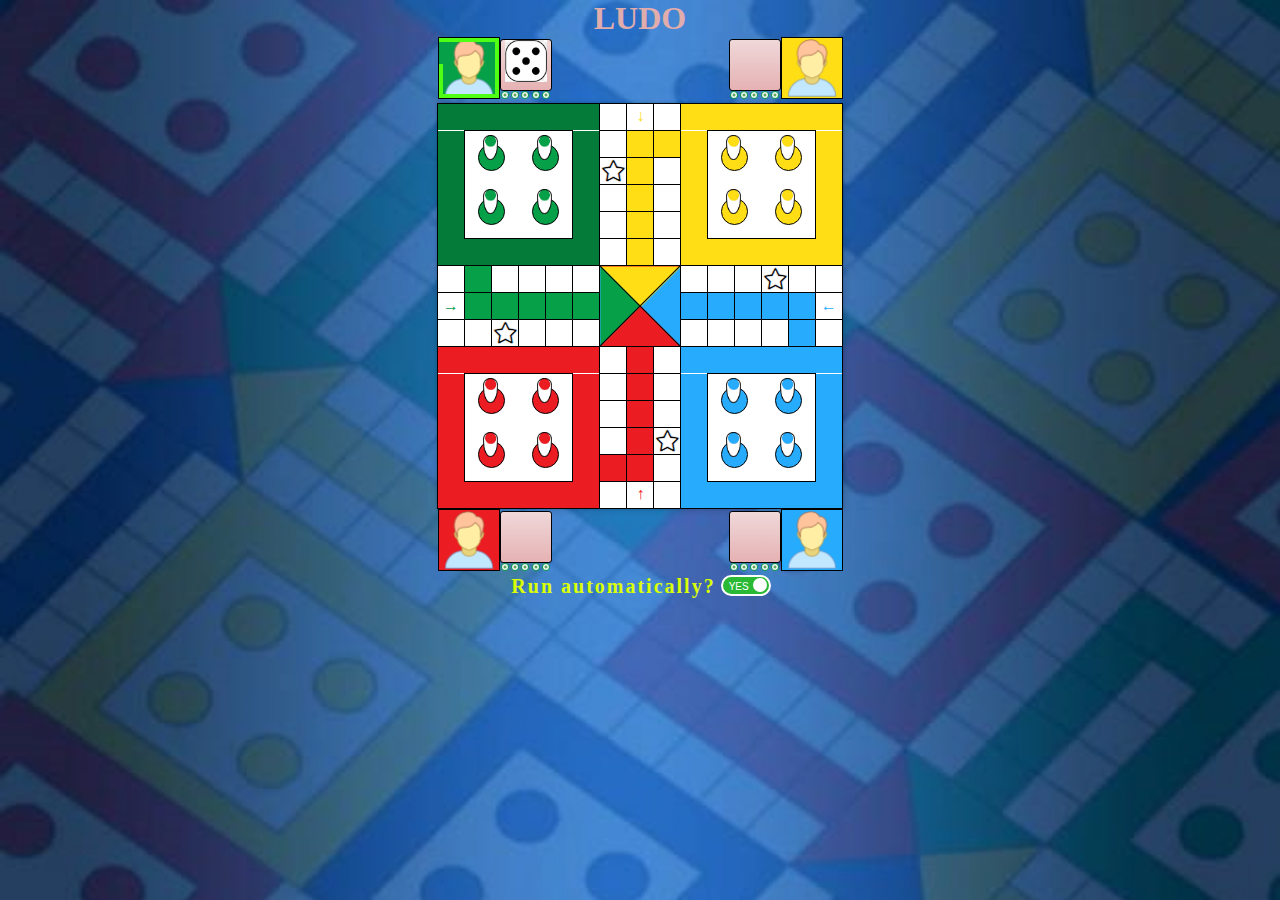
==== ludo.html @ 39645095 "Changed names from "(color)_dot" to "(color)_player_automatic_turns_used" in html and js." ====
﻿<!DOCTYPE html>
<html>

<head>
  <title>Ludo</title>
  <meta name="viewport" content="width=device-width, initial-scale=1.0">
  <link rel="icon" type="image/png" href="./images/favicon_icon.png" />
  <link rel="stylesheet" href="https://cdnjs.cloudflare.com/ajax/libs/font-awesome/5.13.1/css/all.min.css">
  <link rel="stylesheet" href="./css/ludo.css">
</head>

<body>
  <h1>LUDO</h1>

  <div class="users_panel">
    <span><span id="green_user" class="user"><img src="./images/user_icons/green.png" alt="" srcset="">
    </span><div style=" display: inline-block;">
        <div id="green_dice_container" class="dice_container"><img id="green_dice" class="dice" src="./images/dices/6.png" alt="" srcset="">
        </div>
        <div class="dots_container">
          <div id="dot_of_green_0" class="dot"></div>
          <div id="dot_of_green_1" class="dot"></div>
          <div id="dot_of_green_2" class="dot"></div>
          <div id="dot_of_green_3" class="dot"></div>
          <div id="dot_of_green_4" class="dot"></div>
        </div>
      </div>
    </span>
    <span>
      <div style=" display: inline-block;">
        <div id="yellow_dice_container" class="dice_container"><img id="yellow_dice" class="dice" src="" alt="" srcset=""></div>
        <div class="dots_container">
          <div id="dot_of_yellow_0" class="dot"></div>
          <div id="dot_of_yellow_1" class="dot"></div>
          <div id="dot_of_yellow_2" class="dot"></div>
          <div id="dot_of_yellow_3" class="dot"></div>
          <div id="dot_of_yellow_4" class="dot"></div>
        </div>
      </div><span id="yellow_user" class="user"><img src="./images/user_icons/yellow.png" alt="" srcset=""></span>
    </span>
  </div>
  <table>
    <tr>
      <td class="green highlight_0" colspan="6"></td>
      <td id="d_010"></td>
      <td class="aud" style="color:#ffde15;" id="d_011"><span class="top_and_botton_arrows">&#8595</span></td>
      <td id="d_012"></td>
      <td class="yellow highlight_1" colspan="6"></td>
    </tr>

    <tr>
      <td class="green border_bottom_hidden border_top_hidden highlight_0" rowspan="4"></td>
      <td colspan="4" rowspan="4">
        <span id="winner_0"></span>
        <div style="height: 50%;">
          <div class="circle green" id="t_00"><img class="single_token tokens_of_0" src="./images/tokens/green.png" alt="t_00"
              srcset=""></div><div class="circle green" id="t_01"><img class="single_token tokens_of_0" src="./images/tokens/green.png" alt="t_01"
              srcset=""></div>
        </div>
        <div style="height: 50%;">
          <div class="circle green" id="t_02"><img class="single_token tokens_of_0" src="./images/tokens/green.png" alt="t_02"
              srcset=""></div><div class="circle green" id="t_03"><img class="single_token tokens_of_0" src="./images/tokens/green.png" alt="t_03"
              srcset=""></div>
        </div>
      </td>
      <td class="green border_bottom_hidden border_top_hidden highlight_0" rowspan="4"></td>
      <td id="d_09"></td>
      <td class="yellow safe" id="d_113"></td>
      <td class="yellow safe" id="d_10"></td>
      <td class="yellow border_bottom_hidden border_top_hidden highlight_1" rowspan="4"></td>
      <td colspan="4" rowspan="4">
        <span id="winner_1"></span>
        <div style="height: 50%;">
          <div class="circle yellow" id="t_10"><img class="single_token tokens_of_1" src="./images/tokens/yellow.png"
              alt="t_10" srcset=""></div><div class="circle yellow" id="t_11"><img class="single_token tokens_of_1" src="./images/tokens/yellow.png"
              alt="t_11" srcset=""></div>
        </div>
        <div style="height: 50%;">
          <div class="circle yellow" id="t_12"><img class="single_token tokens_of_1" src="./images/tokens/yellow.png"
              alt="t_12" srcset=""></div><div class="circle yellow" id="t_13"><img class="single_token tokens_of_1" src="./images/tokens/yellow.png"
              alt="t_13" srcset=""></div>
        </div>
      </td>
      <td class="yellow border_bottom_hidden border_top_hidden highlight_1" rowspan="4"></td>
    </tr>

    <tr>
      <td id="d_08" class=" safe">
        <i class="far fa-star fa-align-center"></i></td>

      <td class="yellow safe" id="d_114"></td>
      <td id="d_11"></td>
    </tr>
    <tr>
      <td id="d_07"></td>
      <td class="yellow safe" id="d_115"></td>
      <td id="d_12"></td>
    </tr>
    <tr>
      <td id="d_06"></td>
      <td class="yellow safe" id="d_116"></td>
      <td id="d_13"></td>
    </tr>
    <tr>
      <td class="green highlight_0" style="position: initial;" colspan="6"></td>
      <td id="d_05"></td>
      <td class="yellow safe" id="d_117"></td>
      <td id="d_14"></td>
      <td class="yellow highlight_1" style="position: initial;" colspan="6"></td>
    </tr>
    <tr>
      <td id="d_312"></td>
      <td class="green safe" id="d_00"></td>
      <td id="d_01"></td>
      <td id="d_02"></td>
      <td id="d_03"></td>
      <td id="d_04"></td>
      <td rowspan=3 colspan="3" class="destination safe"><svg class="destination_line_container">
          <line x1="0%" y1="0%" x2="100%" y2="100%" style=" stroke:black; stroke-width:1.1px" />
          <line x1="100%" y1="0%" x2="0%" y2="100%" style=" stroke:black; stroke-width:1.1px" />
        </svg>
        <span id="destination_for_green_tokens" style="position: absolute;">
        </span>
        <span id="destination_for_yellow_tokens" style="position: absolute;">
        </span>
        <span id="destination_for_blue_tokens" style="position: absolute;">
        </span>
        <span id="destination_for_red_tokens" style="position: absolute;">
        </span>
      </td>
      <td id="d_15"></td>
      <td id="d_16"></td>
      <td id="d_17"></td>
      <td id="d_18" class="safe"><i class="far fa-star"></i></td>
      <td id="d_19"></td>
      <td id="d_110"></td>
    </tr>
    <tr>
      <td style="color:#06a049;" class="alr" id="d_311"><span class="left_and_right_arrow">&#8594</span></td>
      <td class="green safe" id="d_013"></td>
      <td class="green safe" id="d_014"></td>
      <td class="green safe" id="d_015"></td>
      <td class="green safe" id="d_016"></td>
      <td class="green safe" id="d_017"></td>
      <td class="blue safe" id="d_217"></td>
      <td class="blue safe" id="d_216"></td>
      <td class="blue safe" id="d_215"></td>
      <td class="blue safe" id="d_214"></td>
      <td class="blue safe" id="d_213"></td>
      <td style="color:  #27abfd;" class="alr" id="d_111"><span class="left_and_right_arrow">&#8592</span></td>
    </tr>
    <tr>
      <td id="d_310"></td>
      <td id="d_39"></td>
      <td id="d_38" class=" safe"><i class="far fa-star"></i></td>
      <td id="d_37"></td>
      <td id="d_36"></td>
      <td id="d_35"></td>
      <td id="d_24"></td>
      <td id="d_23"></td>
      <td id="d_22"></td>
      <td id="d_21"></td>
      <td class="blue safe" id="d_20"></td>
      <td id="d_112"></td>
    </tr>
    <tr>
      <td class="red highlight_3" colspan="6"></td>
      <td id="d_34"></td>
      <td class="red safe" id="d_317"></td>
      <td id="d_25"></td>
      <td class="blue highlight_2" colspan="6"></td>
    </tr>
    <tr>
      <td class="red border_bottom_hidden border_top_hidden highlight_3" rowspan="4"></td>
      <td colspan="4" rowspan="4">
        <span id="winner_3"></span>
        <div style="height: 50%; ">
          <div class="circle red" id="t_30"><img class="single_token tokens_of_3" src="./images/tokens/red.png" alt="t_30"
              srcset=""></div><div class="circle red" id="t_31"><img class="single_token tokens_of_3" src="./images/tokens/red.png" alt="t_31"
              srcset=""></div>
        </div>
        <div style="height: 50%;">
          <div class="circle red" id="t_32"><img class="single_token tokens_of_3" src="./images/tokens/red.png" alt="t_32"
              srcset=""></div><div class="circle red" id="t_33"><img class="single_token tokens_of_3" src="./images/tokens/red.png" alt="t_33"
              srcset=""></div>
        </div>
      </td>
      <td class="red border_bottom_hidden border_top_hidden highlight_3" rowspan="4"></td>
      <td id="d_33"></td>
      <td class="red safe" id="d_316"></td>
      <td id="d_26"></td>
      <td class="blue border_bottom_hidden border_top_hidden highlight_2" rowspan="4"></td>
      <td colspan="4" rowspan="4">
        <span id="winner_2"></span>
        <div style="height: 50%; ">
          <div class="circle blue" id="t_20"><img class="single_token tokens_of_2" src="./images/tokens/blue.png" alt="t_20"
              srcset=""></div><div class="circle blue" id="t_21"><img class="single_token tokens_of_2" src="./images/tokens/blue.png" alt="t_21"
              srcset=""></div>
        </div>
        <div style="height: 50%;">
          <div class="circle blue" id="t_22"><img class="single_token tokens_of_2" src="./images/tokens/blue.png" alt="t_22"
              srcset=""></div><div class="circle blue" id="t_23"><img class="single_token tokens_of_2" src="./images/tokens/blue.png" alt="t_23"
              srcset=""></div>
        </div>
      </td>
      <td class="blue border_bottom_hidden border_top_hidden highlight_2" rowspan="4"></td>
    </tr>
    <tr>
      <td id="d_32"></td>
      <td class="red safe" id="d_315"></td>
      <td id="d_27"></td>
    </tr>
    <tr>
      <td id="d_31"></td>
      <td class="red safe" id="d_314"></td>
      <td id="d_28" class="safe"><i class="far fa-star fa-fw"></i></td>
    </tr>
    <tr>
      <td class="red safe" id="d_30"></td>
      <td class="red safe" id="d_313"></td>
      <td id="d_29"></td>
    </tr>
    <tr>
      <td class="red highlight_3" style="position: initial;" colspan="6"></td>
      <td id="d_212"></td>
      <td style="color: #eb1c22;" class="aud" id="d_211"><span class="top_and_botton_arrows">&#8593</span></td>
      <td id="d_210"></td>
      <td class="blue highlight_2" style="position: initial;" colspan="6"></td>
    </tr>
  </table>
  <div class="users_panel">
    <span><span id="red_user" class="user"><img src="./images/user_icons/red.png" alt="" srcset="">
    </span><div style=" display: inline-block;">
        <div id="red_dice_container" class="dice_container"><img id="red_dice" class="dice" src="" alt="" srcset=""></div>
        <div class="dots_container">
          <div id="dot_of_red_0" class="dot"></div>
          <div id="dot_of_red_1" class="dot"></div>
          <div id="dot_of_red_2" class="dot"></div>
          <div id="dot_of_red_3" class="dot"></div>
          <div id="dot_of_red_4" class="dot"></div>
        </div>
      </div>
    </span>
    <span>
      <div style=" display: inline-block;">
        <div id="blue_dice_container" class="dice_container"><img id="blue_dice" class="dice" src="" alt="" srcset=""></div>
        <div class="dots_container">
          <div id="dot_of_blue_0" class="dot"></div>
          <div id="dot_of_blue_1" class="dot"></div>
          <div id="dot_of_blue_2" class="dot"></div>
          <div id="dot_of_blue_3" class="dot"></div>
          <div id="dot_of_blue_4" class="dot"></div>
        </div>
      </div><span id="blue_user" class="user"><img src="./images/user_icons/blue.png" alt="" srcset=""></span>
    </span>
  </div>
  <p class="run_automatically_container">
    <b style="color: rgb(218, 255, 7); letter-spacing: 0.1em;">Run automatically?</b>
    <label class="run_automatically_switch">
      <input id="run_automatically_switch_input" type="checkbox" checked>
      <span class="slider round"></span>
    </label>
  </p>
  <script src="./js/ludo.js"></script>
</body>

</html>
---- css/ludo.css ----
* {
  box-sizing: border-box;
}

body {
  overflow: auto;
  height: 100vh;
  min-width: 260px;
  margin: 0;
  background-image: url("../images/background_image.png");
  background-repeat: no-repeat;
  background-size: cover;
}

h1 {
  font-size: 32px;
  margin-top: 0;
  margin-bottom: 0px;
  text-align: center;
  color: #e1acac;
  position: sticky;
  top: 0;
}

table,
td {
  border: 0.1vh solid black;
  padding: 0%;
}
table {
  box-shadow: 2px 2px 7px rgba(0, 0, 0, 0.1), 0px 0px 2px rgba(0, 0, 0, 0.1),
    0px 0px 3px rgba(0, 0, 0, 0.1);
  margin-bottom: 1rem;
  background-color: white;
  margin: auto;
  border-collapse: collapse;
}
td {
  width: 27px;
  height: 27px;
  position: relative;
}

.single_token {
  width: 15px;
  height: 25px;
  margin-left: 4px;
  margin-top: -10px;
  position: relative;
  z-index: 1;
}
.cell_containing_2_tokens {
  padding-left: 10.5px;
}
.cell_containing_3_tokens {
  padding-left: 7px;
}
.cell_containing_4_tokens {
  padding-left: 5px;
}
.multiple_tokens {
  height: 20px;
  width: 9px;
  float: left;
  margin-left: -4px;
  margin-top: auto;
  position: relative;
}
.running_token {
  width: 15px;
  height: 25px;
  top: -5px;
  left: 4px;
  z-index: 2;
  position: absolute;
}

.circle {
  height: 50%;
  width: 25%;
  margin: 12.5%;
  border: 1px solid black;
  border-radius: 50%;
  display: inline-block;
}

.fa-star {
  -webkit-text-stroke: 0.5px white;
  font-size: 22px;
  width: 100%;
  text-align: center;
  position: absolute;
  left: 0px;
  top: 2px;
}

.run_automatically_container {
  color: #e1acac;
  font-size: 20px;
  text-align: center;
  margin-top: 0;
  margin-bottom: 0;
}

/* I have copy-pasted this code
for the on/off button from somewhere
else.
Code starting from here: */
.run_automatically_switch {
  position: relative;
  display: inline-block;
  width: 48px;
  height: 21px;
}
.run_automatically_switch input {
  opacity: 0;
  width: 0;
  height: 0;
}
.slider {
  position: absolute;
  cursor: pointer;
  top: 0;
  left: 0;
  right: -2px;
  bottom: 0;
  border: 2px solid white;
  background-color: #ca2222;
}
.slider:before {
  position: absolute;
  content: "";
  height: 14px;
  width: 14px;
  left: 4px;
  bottom: 2px;
  background-color: white;
  -webkit-transition: 0.4s;
  transition: 0.4s;
}
input:checked + .slider {
  background-color: #2ab934;
}
input:checked + .slider:before {
  -webkit-transform: translateX(26px);
  -ms-transform: translateX(26px);
  transform: translateX(26px);
}
.slider.round {
  border-radius: 34px;
}
.slider.round:before {
  border-radius: 50%;
}
.slider:after {
  content: "NO";
  color: white;
  display: block;
  position: absolute;
  transform: translate(-50%, -50%);
  top: 50%;
  left: 70%;
  font-size: 10px;
  font-family: Verdana, sans-serif;
}
input:checked + .slider:after {
  content: "YES";
  left: 16px;
}
/* Until code ending here. */

.destination {
  background: conic-gradient(
    #ffde15 0% 12.5%,
    #27abfd 12.5% 37.5%,
    #eb1c22 37.5% 62.5%,
    #06a049 62.5% 87.6%,
    #ffde15 87.6% 100%
  );
}

.border_bottom_hidden {
  border-bottom: hidden;
}
.border_top_hidden {
  border-top: hidden;
}

.red {
  background-color: #eb1c22;
}
.green {
  background-color: #06a049;
}
.yellow {
  background-color: #ffde15;
}
.blue {
  background-color: #27abfd;
}

.light_green {
  background-color: #047b38;
}
.light_yellow {
  background-color: #e6c700;
}
.light_blue {
  background-color: #039dfc;
}
.light_red {
  background-color: #d31219;
}

.timer_border_right {
  border-right: 4px solid #4fff14;
  position: absolute;
  top: 0;
  right: 0;
  height: 100%;
}
.timer_border_left {
  border-left: 4px solid #4fff14;
  position: absolute;
  bottom: 0;
  left: 0;
  height: 100%;
}
.timer_border_bottom {
  border-bottom: 4px solid #4fff14;
  position: absolute;
  bottom: 0;
  right: 0;
  width: 100%;
}
.timer_border_top {
  border-top: 4px solid #4fff14;
  position: absolute;
  top: 0;
  left: 0;
  width: 100%;
}

.users_panel {
  position: relative;
  width: 405px;
  margin: auto;
  display: flex;
  justify-content: space-between;
}

.dot {
  width: 8px;
  height: 8px;
  border: 1px solid #06a049;
  background: radial-gradient(circle, #0f7a0d, white, white);
  border-radius: 50%;
}
.dots_container {
  line-height: 0;
  display: flex;
  justify-content: space-around;
}

.dice {
  width: 42px;
  height: 42px;
  margin: 4px auto;
}
.dice_margin {
  margin: auto;
}
.dice_container {
  background-image: linear-gradient(#efd8d9, #e6b2b3);
  width: 52px;
  height: 52px;
  border: 1px solid black;
  border-radius: 6%;
}

.disable_pointer_event {
  pointer-events: none;
}

img {
  display: block;
}

.running_green_token_animation {
  width: 27px;
  height: 27px;
  position: absolute;
  z-index: 1;
  top: 6px;
  left: -2px;
  animation: running_green_token_animation_percentage_wise 600ms;
}
.running_yellow_token_animation {
  width: 27px;
  height: 27px;
  position: absolute;
  z-index: 1;
  top: 6px;
  left: -2px;
  animation: running_yellow_token_animation_percentage_wise 600ms;
}
.running_blue_token_animation {
  width: 27px;
  height: 27px;
  position: absolute;
  z-index: 1;
  top: 6px;
  left: -2px;
  animation: running_blue_token_animation_percentage_wise 600ms;
}
.running_red_token_animation {
  width: 27px;
  height: 27px;
  position: absolute;
  z-index: 1;
  top: 6px;
  left: -2px;
  animation: running_red_token_animation_percentage_wise 600ms;
}

@keyframes running_green_token_animation_percentage_wise {
  0% {
    clip-path: circle(25%);
    background: #06a049;
  }
  50% {
    clip-path: circle(15%);
    background: #06a049;
  }
  75% {
    clip-path: circle(15%);
    background: #06a049;
  }
  100% {
    clip-path: circle(5%);
    background: #06a049;
  }
}

@keyframes running_yellow_token_animation_percentage_wise {
  0% {
    clip-path: circle(25%);
    background: #ffde15;
  }
  50% {
    clip-path: circle(15%);
    background: #ffde15;
  }
  75% {
    clip-path: circle(15%);
    background: #ffde15;
  }
  100% {
    clip-path: circle(5%);
    background: #ffde15;
  }
}
@keyframes running_blue_token_animation_percentage_wise {
  0% {
    clip-path: circle(25%);
    background: #27abfd;
  }
  50% {
    clip-path: circle(15%);
    background: #27abfd;
  }
  75% {
    clip-path: circle(15%);
    background: #27abfd;
  }
  100% {
    clip-path: circle(5%);
    background: #27abfd;
  }
}
@keyframes running_red_token_animation_percentage_wise {
  0% {
    clip-path: circle(25%);
    background: #eb1c22;
  }
  50% {
    clip-path: circle(15%);
    background: #eb1c22;
  }
  75% {
    clip-path: circle(15%);
    background: #eb1c22;
  }
  100% {
    clip-path: circle(5%);
    background: #eb1c22;
  }
}

.home_token_animation {
  animation: home_token_animation_percentage_wise 1000ms infinite;
}
@keyframes home_token_animation_percentage_wise {
  0% {
    border: 2px solid rgb(236, 32, 32);
  }
  10% {
    border: 2px solid rgb(118, 64, 206);
  }
  20% {
    border: 2px solid rgb(39, 158, 255);
  }
  30% {
    border: 2px solid rgb(250, 35, 124);
  }
  40% {
    border: 2px solid rgb(98, 196, 163);
  }
  50% {
    border: 2px solid rgb(68, 250, 78);
  }
  60% {
    border: 2px solid rgb(68, 37, 243);
  }
  70% {
    border: 2px solid rgb(85, 0, 134);
  }
  80% {
    border: 2px solid rgb(125, 255, 18);
  }
  90% {
    border: 2px solid rgb(0, 255, 157);
  }
  100% {
    border: 2px solid rgb(255, 146, 74);
  }
}
.outside_token_animation {
  animation: outside_token_animation_percentage_wise 1000ms infinite;
}
@keyframes outside_token_animation_percentage_wise {
  0% {
    outline-offset: -2px;
    outline: 2px solid rgb(236, 32, 32);
  }
  10% {
    outline-offset: -2px;
    outline: 2px solid rgb(118, 64, 206);
  }
  20% {
    outline-offset: -2px;
    outline: 2px solid rgb(39, 158, 255);
  }
  30% {
    outline-offset: -2px;
    outline: 2px solid rgb(250, 35, 124);
  }
  40% {
    outline-offset: -2px;
    outline: 2px solid rgb(98, 196, 163);
  }
  50% {
    outline-offset: -2px;
    outline: 2px solid rgb(68, 250, 78);
  }
  60% {
    outline-offset: -2px;
    outline: 2px solid rgb(68, 37, 243);
  }
  70% {
    outline-offset: -2px;
    outline: 2px solid rgb(85, 0, 134);
  }
  80% {
    outline-offset: -2px;
    outline: 2px solid rgb(125, 255, 18);
  }
  90% {
    outline-offset: -2px;
    outline: 2px solid rgb(0, 255, 157);
  }
  100% {
    outline-offset: -2px;
    outline: 2px solid rgb(255, 146, 74);
  }
}
.dice_border_animation {
  animation: dice_border_animation_percentage_wise 1000ms infinite;
}
@keyframes dice_border_animation_percentage_wise {
  0% {
    border: 5px solid rgb(236, 32, 32);
  }
  10% {
    border: 5px solid rgb(118, 64, 206);
  }
  20% {
    border: 5px solid rgb(39, 158, 255);
  }
  30% {
    border: 5px solid rgb(250, 35, 124);
  }
  40% {
    border: 5px solid rgb(98, 196, 163);
  }
  50% {
    border: 5px solid rgb(68, 250, 78);
  }
  60% {
    border: 5px solid rgb(68, 37, 243);
  }
  70% {
    border: 5px solid rgb(85, 0, 134);
  }
  80% {
    border: 5px solid rgb(125, 255, 18);
  }
  90% {
    border: 5px solid rgb(0, 255, 157);
  }
  100% {
    border: 5px solid rgb(255, 146, 74);
  }
}

.destination_line_container {
  display: block;
  margin: 0;
  padding: 0;
  position: absolute;
  left: 0%;
  top: 0%;
  height: 100%;
  width: 100%;
}

#destination_for_green_tokens {
  left: 6px;
  top: 30px;
}
#destination_for_yellow_tokens {
  left: 31px;
  top: 3px;
}
#destination_for_blue_tokens {
  left: 54px;
  top: 30px;
}
#destination_for_red_tokens {
  left: 31px;
  top: 54px;
}

.single_green_token_inside_destination {
  left: -2px;
  top: -8px;
  width: 15px;
  height: 25px;
  position: relative;
}
.single_yellow_token_inside_destination {
  left: 0px;
  top: 1px;
  width: 15px;
  height: 25px;
  position: relative;
}
.single_blue_token_inside_destination {
  left: 3px;
  top: -8px;
  width: 15px;
  height: 25px;
  position: relative;
}
.single_red_token_inside_destination {
  left: 0px;
  top: -6px;
  width: 15px;
  height: 25px;
  position: relative;
}

.destination_containing_2_tokens {
  height: 23px;
  width: 14px;
  float: left;
  margin-left: -4px;
  margin-top: auto;
  position: relative;
}
.destination_containing_3_tokens {
  height: 20px;
  width: 11px;
  float: left;
  margin-left: -4px;
  margin-top: auto;
  position: relative;
}
.destination_containing_4_tokens {
  height: 20px;
  width: 10px;
  float: left;
  margin-left: -4px;
  margin-top: auto;
  position: relative;
}

.user {
  position: relative;
  height: 62px;
  width: 62px;
  border: 1px solid black;
  display: inline-block;
}
.user img {
  height: 60px;
  width: 60px;
}

.top_and_botton_arrows {
  position: absolute;
  left: 37%;
  top: 13%;
}
.left_and_right_arrow {
  position: absolute;
  top: 16%;
  left: 18%;
}

.winner {
  width: 107px;
  height: 107px;
  position: absolute;
}

@media (max-width: 496px) {
  h1 {
    margin-bottom: 0px;
  }

  td {
    width: 25px;
    height: 25px;
  }
  .cell_containing_4_tokens {
    padding-left: 7px;
  }
  .multiple_tokens {
    margin-left: -5px;
  }

  .running_green_token_animation,
  .running_yellow_token_animation,
  .running_blue_token_animation,
  .running_red_token_animation {
    width: 25px;
    height: 25px;
    top: 3px;
  }

  #destination_for_red_tokens {
    top: 50px;
  }

  .single_green_token_inside_destination,
  .single_blue_token_inside_destination {
    left: -3px;
    top: -11px;
  }
  .single_yellow_token_inside_destination,
  .single_red_token_inside_destination {
    left: -2px;
  }

  .destination_containing_3_tokens {
    width: 10px;
  }
  .destination_containing_4_tokens {
    width: 8.5px;
  }

  .fa-star {
    font-size: 19px;
    -webkit-text-stroke: 0.2px white;
  }

  .left_and_right_arrow {
    top: 12%;
  }

  .users_panel {
    width: 375px;
  }

  .dice {
    width: 51px;
    height: 51px;
  }
  .dice_container {
    width: 61px;
    height: 61px;
  }

  .user {
    height: 73px;
    width: 73px;
  }
  .user img {
    height: 71px;
    width: 71px;
  }

  .winner {
    width: 99px;
    height: 99px;
  }
}
@media (max-width: 405px) {
  body {
    height: 94vh;
  }

  h1 {
    margin-bottom: 0px;
    margin-top: 37px;
  }

  td {
    width: 22px;
    height: 22px;
  }

  .single_token {
    width: 12px;
    height: 21px;
    margin-left: 4px;
    margin-top: -8px;
  }
  .cell_containing_2_tokens {
    padding-left: 8.5px;
  }
  .cell_containing_3_tokens {
    padding-left: 6px;
  }
  .cell_containing_4_tokens {
    padding-left: 5px;
  }
  .multiple_tokens {
    height: 18px;
    width: 9px;
  }
  .running_token {
    width: 12px;
    height: 21px;
  }

  #destination_for_green_tokens {
    top: 24px;
  }
  #destination_for_yellow_tokens {
    left: 27px;
  }
  #destination_for_blue_tokens {
    left: 47px;
    top: 24px;
  }
  #destination_for_red_tokens {
    left: 27px;
    top: 44px;
  }

  .single_green_token_inside_destination,
  .single_blue_token_inside_destination {
    height: 21px;
    width: 12px;
    top: -2px;
    left: -2px;
  }
  .single_yellow_token_inside_destination,
  .single_red_token_inside_destination {
    height: 19px;
    width: 11px;
    top: 1px;
  }

  .destination_containing_2_tokens {
    width: 11px;
    height: 20px;
  }
  .destination_containing_3_tokens {
    width: 9.5px;
  }
  .destination_containing_4_tokens {
    width: 8px;
  }

  .fa-star {
    font-size: 17px;
  }

  .top_and_botton_arrows,
  .left_and_right_arrow {
    font-size: 10px;
  }
  .left_and_right_arrow {
    top: 23.5%;
  }

  .users_panel {
    width: 330px;
  }

  .dice {
    width: 44px;
    height: 44px;
  }
  .dice_container {
    width: 54px;
    height: 54px;
  }

  .user {
    height: 65px;
    width: 65px;
  }
  .user img {
    height: 63px;
    width: 63px;
  }

  .winner {
    width: 86px;
    height: 86px;
  }
}

@media (max-width: 344px) {
  body {
    height: 91vh;
  }

  h1 {
    margin-top: 55px;
  }

  td {
    width: 19px;
    height: 19px;
    line-height: 0px;
  }

  .single_token {
    width: 10px;
    height: 19px;
    margin-left: 3px;
    margin-top: -8px;
  }
  .multiple_tokens {
    height: 16px;
    width: 8px;
  }
  .running_token {
    width: 10px;
    height: 19px;
  }

  .running_green_token_animation,
  .running_yellow_token_animation,
  .running_blue_token_animation,
  .running_red_token_animation {
    width: 19px;
    height: 19px;
    left: -1px;
  }

  #destination_for_green_tokens {
    top: 20px;
  }
  #destination_for_yellow_tokens {
    left: 25px;
    top: 2px;
  }
  #destination_for_blue_tokens {
    left: 40px;
    top: 20px;
  }
  #destination_for_red_tokens {
    left: 25px;
    top: 38px;
  }

  .single_yellow_token_inside_destination {
    height: 19px;
    width: 10px;
    top: 0px;
  }
  .single_green_token_inside_destination,
  .single_blue_token_inside_destination {
    height: 19px;
    width: 10px;
    top: -6px;
  }
  .single_red_token_inside_destination {
    height: 19px;
    width: 10px;
    top: -4px;
  }

  .destination_containing_2_tokens {
    width: 8px;
    height: 17px;
  }
  .destination_containing_3_tokens {
    width: 8px;
    height: 17px;
  }
  .destination_containing_4_tokens {
    width: 7px;
    height: 17px;
  }

  .fa-star {
    font-size: 14px;
    -webkit-text-stroke: 0.1px white;
  }

  .users_panel {
    width: 285px;
  }

  .left_and_right_arrow {
    top: 53.5%;
  }
  .top_and_botton_arrows {
    top: 47%;
  }

  .winner {
    width: 66px;
    height: 66px;
  }
}

@media (max-width: 300px) {
  h1 {
    font-size: 30px;
  }

  td {
    width: 17px;
    height: 17px;
    line-height: 0px;
  }

  .single_token {
    height: 17px;
    margin-left: 2px;
    margin-top: -6px;
  }
  .multiple_tokens {
    height: 14px;
    width: 7.5px;
  }
  .running_token {
    height: 17px;
  }

  #destination_for_green_tokens {
    top: 17px;
  }
  #destination_for_yellow_tokens {
    left: 23px;
    top: 2px;
  }
  #destination_for_blue_tokens {
    left: 38px;
    top: 17px;
  }
  #destination_for_red_tokens {
    left: 23px;
    top: 33px;
  }

  .single_yellow_token_inside_destination,
  .single_red_token_inside_destination {
    height: 17px;
    width: 10px;
    top: -1px;
    left: -3px;
  }
  .single_green_token_inside_destination,
  .single_blue_token_inside_destination {
    height: 17px;
    width: 10px;
    top: -3px;
  }

  .destination_containing_3_tokens {
    width: 7.5px;
    height: 14px;
  }
  .destination_containing_4_tokens {
    width: 6.5px;
    height: 15px;
  }

  .fa-star {
    font-size: 9px;
    -webkit-text-stroke: 0px white;
  }

  .users_panel {
    width: 255px;
  }

  .dot {
    width: 6px;
    height: 6px;
  }

  .dice {
    width: 36px;
    height: 36px;
  }
  .dice_container {
    width: 45px;
    height: 45px;
  }

  .user {
    width: 54px;
    height: 54px;
  }
  .user img {
    width: 52px;
    height: 52px;
  }
}
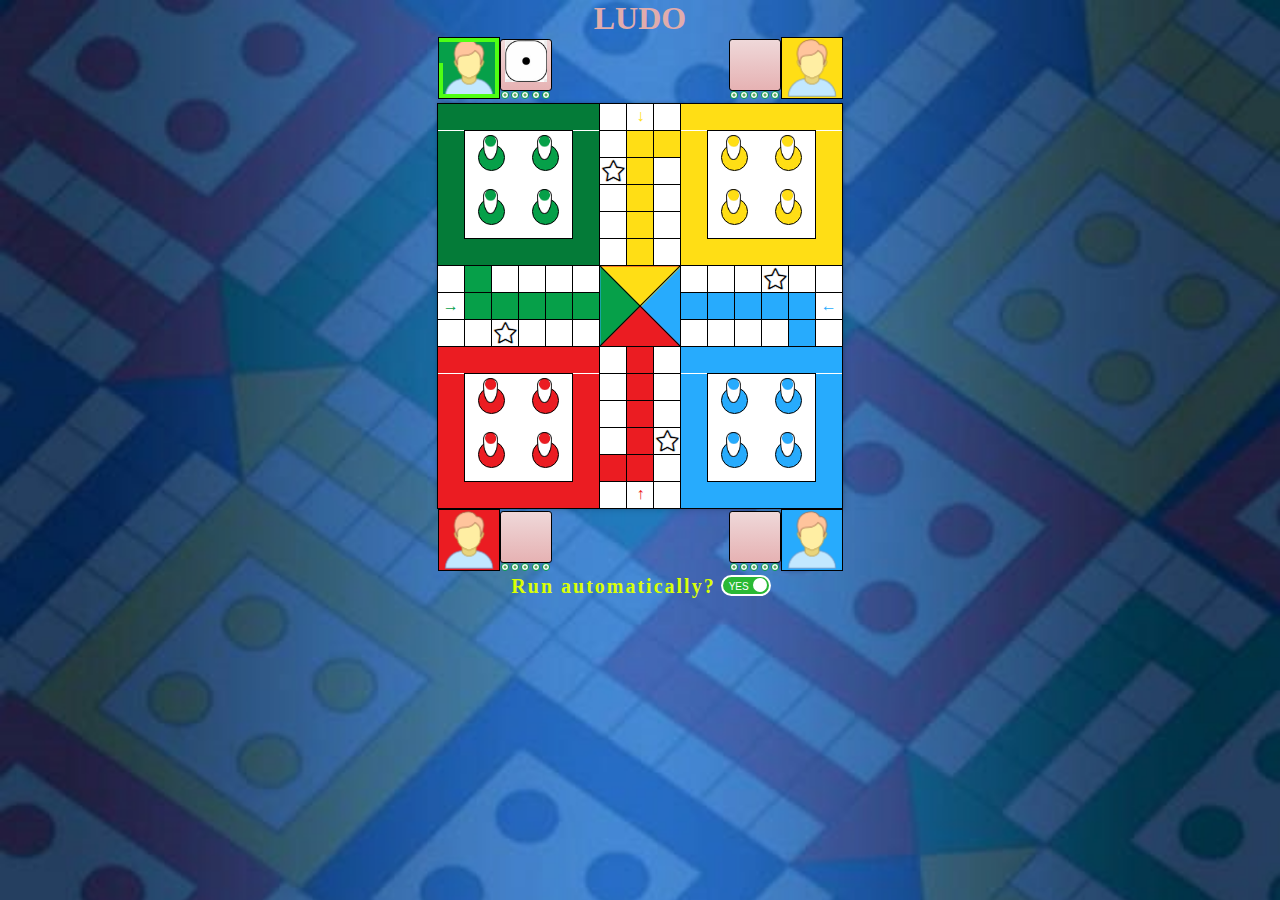
==== commit 922544f4: "Better variable naming in html and js." ====
--- a/ludo.html
+++ b/ludo.html
@@ -53,13 +53,13 @@
       <td colspan="4" rowspan="4">
         <span id="winner_0"></span>
         <div style="height: 50%;">
-          <div class="circle green" id="t_00"><img class="single_token tokens_of_0" src="./images/tokens/green.png" alt="t_00"
-              srcset=""></div><div class="circle green" id="t_01"><img class="single_token tokens_of_0" src="./images/tokens/green.png" alt="t_01"
-              srcset=""></div>
-        </div>
-        <div style="height: 50%;">
-          <div class="circle green" id="t_02"><img class="single_token tokens_of_0" src="./images/tokens/green.png" alt="t_02"
-              srcset=""></div><div class="circle green" id="t_03"><img class="single_token tokens_of_0" src="./images/tokens/green.png" alt="t_03"
+          <div class="circle green" id="green_circle_0"><img class="single_token tokens_of_0" src="./images/tokens/green.png" alt="green_circle_0"
+              srcset=""></div><div class="circle green" id="green_circle_1"><img class="single_token tokens_of_0" src="./images/tokens/green.png" alt="green_circle_1"
+              srcset=""></div>
+        </div>
+        <div style="height: 50%;">
+          <div class="circle green" id="green_circle_2"><img class="single_token tokens_of_0" src="./images/tokens/green.png" alt="green_circle_2"
+              srcset=""></div><div class="circle green" id="green_circle_3"><img class="single_token tokens_of_0" src="./images/tokens/green.png" alt="green_circle_3"
               srcset=""></div>
         </div>
       </td>
@@ -71,14 +71,14 @@
       <td colspan="4" rowspan="4">
         <span id="winner_1"></span>
         <div style="height: 50%;">
-          <div class="circle yellow" id="t_10"><img class="single_token tokens_of_1" src="./images/tokens/yellow.png"
-              alt="t_10" srcset=""></div><div class="circle yellow" id="t_11"><img class="single_token tokens_of_1" src="./images/tokens/yellow.png"
-              alt="t_11" srcset=""></div>
-        </div>
-        <div style="height: 50%;">
-          <div class="circle yellow" id="t_12"><img class="single_token tokens_of_1" src="./images/tokens/yellow.png"
-              alt="t_12" srcset=""></div><div class="circle yellow" id="t_13"><img class="single_token tokens_of_1" src="./images/tokens/yellow.png"
-              alt="t_13" srcset=""></div>
+          <div class="circle yellow" id="yellow_circle_0"><img class="single_token tokens_of_1" src="./images/tokens/yellow.png"
+              alt="yellow_circle_0" srcset=""></div><div class="circle yellow" id="yellow_circle_1"><img class="single_token tokens_of_1" src="./images/tokens/yellow.png"
+              alt="yellow_circle_1" srcset=""></div>
+        </div>
+        <div style="height: 50%;">
+          <div class="circle yellow" id="yellow_circle_2"><img class="single_token tokens_of_1" src="./images/tokens/yellow.png"
+              alt="yellow_circle_2" srcset=""></div><div class="circle yellow" id="yellow_circle_3"><img class="single_token tokens_of_1" src="./images/tokens/yellow.png"
+              alt="yellow_circle_3" srcset=""></div>
         </div>
       </td>
       <td class="yellow border_bottom_hidden border_top_hidden highlight_1" rowspan="4"></td>
@@ -175,13 +175,13 @@
       <td colspan="4" rowspan="4">
         <span id="winner_3"></span>
         <div style="height: 50%; ">
-          <div class="circle red" id="t_30"><img class="single_token tokens_of_3" src="./images/tokens/red.png" alt="t_30"
-              srcset=""></div><div class="circle red" id="t_31"><img class="single_token tokens_of_3" src="./images/tokens/red.png" alt="t_31"
-              srcset=""></div>
-        </div>
-        <div style="height: 50%;">
-          <div class="circle red" id="t_32"><img class="single_token tokens_of_3" src="./images/tokens/red.png" alt="t_32"
-              srcset=""></div><div class="circle red" id="t_33"><img class="single_token tokens_of_3" src="./images/tokens/red.png" alt="t_33"
+          <div class="circle red" id="red_circle_0"><img class="single_token tokens_of_3" src="./images/tokens/red.png" alt="red_circle_0"
+              srcset=""></div><div class="circle red" id="red_circle_1"><img class="single_token tokens_of_3" src="./images/tokens/red.png" alt="red_circle_1"
+              srcset=""></div>
+        </div>
+        <div style="height: 50%;">
+          <div class="circle red" id="red_circle_2"><img class="single_token tokens_of_3" src="./images/tokens/red.png" alt="red_circle_2"
+              srcset=""></div><div class="circle red" id="red_circle_3"><img class="single_token tokens_of_3" src="./images/tokens/red.png" alt="red_circle_3"
               srcset=""></div>
         </div>
       </td>
@@ -193,13 +193,13 @@
       <td colspan="4" rowspan="4">
         <span id="winner_2"></span>
         <div style="height: 50%; ">
-          <div class="circle blue" id="t_20"><img class="single_token tokens_of_2" src="./images/tokens/blue.png" alt="t_20"
-              srcset=""></div><div class="circle blue" id="t_21"><img class="single_token tokens_of_2" src="./images/tokens/blue.png" alt="t_21"
-              srcset=""></div>
-        </div>
-        <div style="height: 50%;">
-          <div class="circle blue" id="t_22"><img class="single_token tokens_of_2" src="./images/tokens/blue.png" alt="t_22"
-              srcset=""></div><div class="circle blue" id="t_23"><img class="single_token tokens_of_2" src="./images/tokens/blue.png" alt="t_23"
+          <div class="circle blue" id="blue_circle_0"><img class="single_token tokens_of_2" src="./images/tokens/blue.png" alt="blue_circle_0"
+              srcset=""></div><div class="circle blue" id="blue_circle_1"><img class="single_token tokens_of_2" src="./images/tokens/blue.png" alt="blue_circle_1"
+              srcset=""></div>
+        </div>
+        <div style="height: 50%;">
+          <div class="circle blue" id="blue_circle_2"><img class="single_token tokens_of_2" src="./images/tokens/blue.png" alt="blue_circle_2"
+              srcset=""></div><div class="circle blue" id="blue_circle_3"><img class="single_token tokens_of_2" src="./images/tokens/blue.png" alt="blue_circle_3"
               srcset=""></div>
         </div>
       </td>
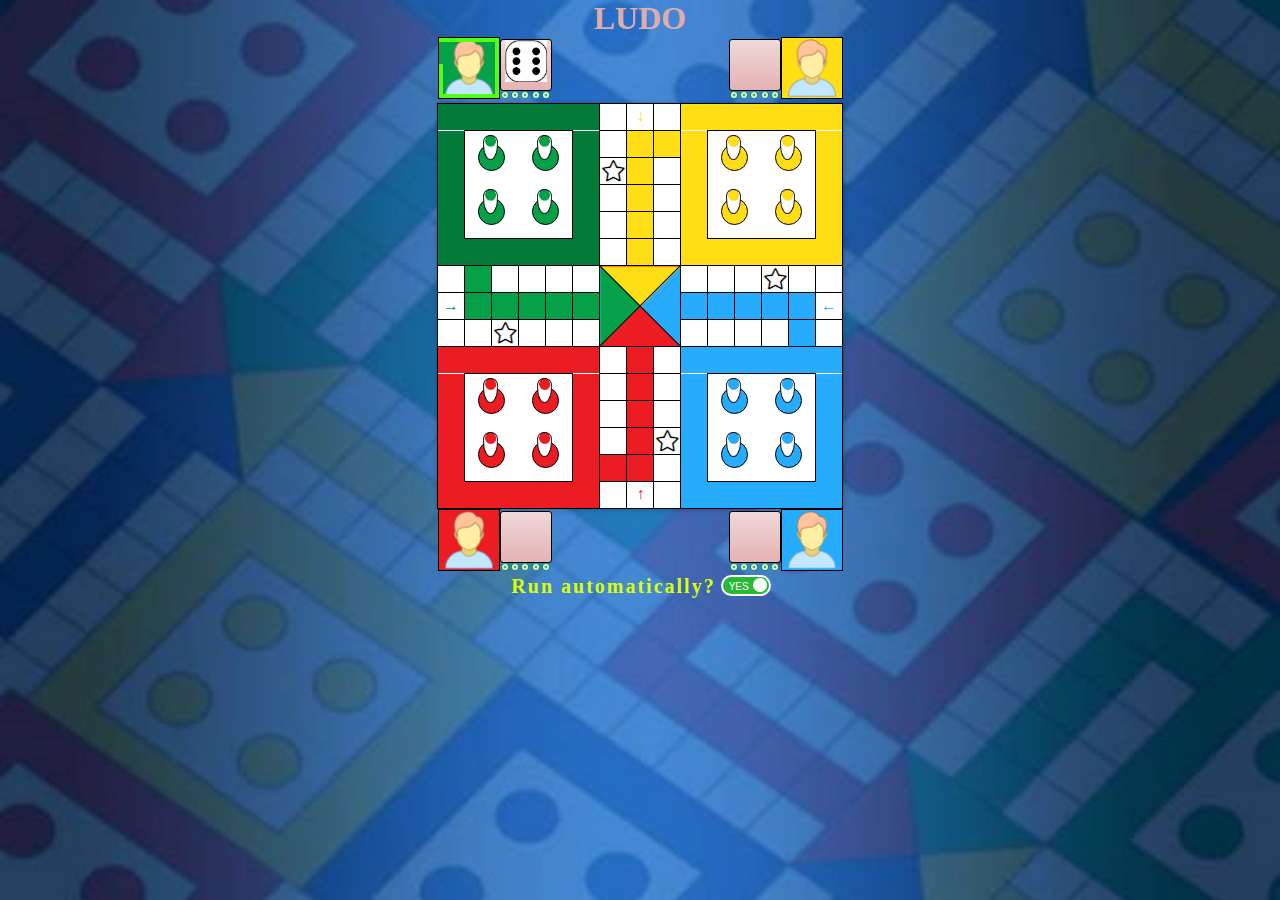
==== commit 7052b924: "Better variable naming." ====
--- a/ludo.html
+++ b/ludo.html
@@ -42,9 +42,9 @@
   <table>
     <tr>
       <td class="green highlight_0" colspan="6"></td>
-      <td id="d_010"></td>
-      <td class="aud" style="color:#ffde15;" id="d_011"><span class="top_and_botton_arrows">&#8595</span></td>
-      <td id="d_012"></td>
+      <td id="cell_010"></td>
+      <td class="aud" style="color:#ffde15;" id="cell_011"><span class="top_and_botton_arrows">&#8595</span></td>
+      <td id="cell_012"></td>
       <td class="yellow highlight_1" colspan="6"></td>
     </tr>
 
@@ -64,9 +64,9 @@
         </div>
       </td>
       <td class="green border_bottom_hidden border_top_hidden highlight_0" rowspan="4"></td>
-      <td id="d_09"></td>
-      <td class="yellow safe" id="d_113"></td>
-      <td class="yellow safe" id="d_10"></td>
+      <td id="cell_009"></td>
+      <td class="yellow safe" id="cell_113"></td>
+      <td class="yellow safe" id="cell_100"></td>
       <td class="yellow border_bottom_hidden border_top_hidden highlight_1" rowspan="4"></td>
       <td colspan="4" rowspan="4">
         <span id="winner_1"></span>
@@ -85,36 +85,36 @@
     </tr>
 
     <tr>
-      <td id="d_08" class=" safe">
+      <td id="cell_008" class=" safe">
         <i class="far fa-star fa-align-center"></i></td>
 
-      <td class="yellow safe" id="d_114"></td>
-      <td id="d_11"></td>
-    </tr>
-    <tr>
-      <td id="d_07"></td>
-      <td class="yellow safe" id="d_115"></td>
-      <td id="d_12"></td>
-    </tr>
-    <tr>
-      <td id="d_06"></td>
-      <td class="yellow safe" id="d_116"></td>
-      <td id="d_13"></td>
+      <td class="yellow safe" id="cell_114"></td>
+      <td id="cell_101"></td>
+    </tr>
+    <tr>
+      <td id="cell_007"></td>
+      <td class="yellow safe" id="cell_115"></td>
+      <td id="cell_102"></td>
+    </tr>
+    <tr>
+      <td id="cell_006"></td>
+      <td class="yellow safe" id="cell_116"></td>
+      <td id="cell_103"></td>
     </tr>
     <tr>
       <td class="green highlight_0" style="position: initial;" colspan="6"></td>
-      <td id="d_05"></td>
-      <td class="yellow safe" id="d_117"></td>
-      <td id="d_14"></td>
+      <td id="cell_005"></td>
+      <td class="yellow safe" id="cell_117"></td>
+      <td id="cell_104"></td>
       <td class="yellow highlight_1" style="position: initial;" colspan="6"></td>
     </tr>
     <tr>
-      <td id="d_312"></td>
-      <td class="green safe" id="d_00"></td>
-      <td id="d_01"></td>
-      <td id="d_02"></td>
-      <td id="d_03"></td>
-      <td id="d_04"></td>
+      <td id="cell_312"></td>
+      <td class="green safe" id="cell_000"></td>
+      <td id="cell_001"></td>
+      <td id="cell_002"></td>
+      <td id="cell_003"></td>
+      <td id="cell_004"></td>
       <td rowspan=3 colspan="3" class="destination safe"><svg class="destination_line_container">
           <line x1="0%" y1="0%" x2="100%" y2="100%" style=" stroke:black; stroke-width:1.1px" />
           <line x1="100%" y1="0%" x2="0%" y2="100%" style=" stroke:black; stroke-width:1.1px" />
@@ -128,46 +128,46 @@
         <span id="destination_for_red_tokens" style="position: absolute;">
         </span>
       </td>
-      <td id="d_15"></td>
-      <td id="d_16"></td>
-      <td id="d_17"></td>
-      <td id="d_18" class="safe"><i class="far fa-star"></i></td>
-      <td id="d_19"></td>
-      <td id="d_110"></td>
-    </tr>
-    <tr>
-      <td style="color:#06a049;" class="alr" id="d_311"><span class="left_and_right_arrow">&#8594</span></td>
-      <td class="green safe" id="d_013"></td>
-      <td class="green safe" id="d_014"></td>
-      <td class="green safe" id="d_015"></td>
-      <td class="green safe" id="d_016"></td>
-      <td class="green safe" id="d_017"></td>
-      <td class="blue safe" id="d_217"></td>
-      <td class="blue safe" id="d_216"></td>
-      <td class="blue safe" id="d_215"></td>
-      <td class="blue safe" id="d_214"></td>
-      <td class="blue safe" id="d_213"></td>
-      <td style="color:  #27abfd;" class="alr" id="d_111"><span class="left_and_right_arrow">&#8592</span></td>
-    </tr>
-    <tr>
-      <td id="d_310"></td>
-      <td id="d_39"></td>
-      <td id="d_38" class=" safe"><i class="far fa-star"></i></td>
-      <td id="d_37"></td>
-      <td id="d_36"></td>
-      <td id="d_35"></td>
-      <td id="d_24"></td>
-      <td id="d_23"></td>
-      <td id="d_22"></td>
-      <td id="d_21"></td>
-      <td class="blue safe" id="d_20"></td>
-      <td id="d_112"></td>
+      <td id="cell_105"></td>
+      <td id="cell_106"></td>
+      <td id="cell_107"></td>
+      <td id="cell_108" class="safe"><i class="far fa-star"></i></td>
+      <td id="cell_109"></td>
+      <td id="cell_110"></td>
+    </tr>
+    <tr>
+      <td style="color:#06a049;" class="alr" id="cell_311"><span class="left_and_right_arrow">&#8594</span></td>
+      <td class="green safe" id="cell_013"></td>
+      <td class="green safe" id="cell_014"></td>
+      <td class="green safe" id="cell_015"></td>
+      <td class="green safe" id="cell_016"></td>
+      <td class="green safe" id="cell_017"></td>
+      <td class="blue safe" id="cell_217"></td>
+      <td class="blue safe" id="cell_216"></td>
+      <td class="blue safe" id="cell_215"></td>
+      <td class="blue safe" id="cell_214"></td>
+      <td class="blue safe" id="cell_213"></td>
+      <td style="color:  #27abfd;" class="alr" id="cell_111"><span class="left_and_right_arrow">&#8592</span></td>
+    </tr>
+    <tr>
+      <td id="cell_310"></td>
+      <td id="cell_309"></td>
+      <td id="cell_308" class=" safe"><i class="far fa-star"></i></td>
+      <td id="cell_307"></td>
+      <td id="cell_306"></td>
+      <td id="cell_305"></td>
+      <td id="cell_204"></td>
+      <td id="cell_203"></td>
+      <td id="cell_202"></td>
+      <td id="cell_201"></td>
+      <td class="blue safe" id="cell_200"></td>
+      <td id="cell_112"></td>
     </tr>
     <tr>
       <td class="red highlight_3" colspan="6"></td>
-      <td id="d_34"></td>
-      <td class="red safe" id="d_317"></td>
-      <td id="d_25"></td>
+      <td id="cell_304"></td>
+      <td class="red safe" id="cell_317"></td>
+      <td id="cell_205"></td>
       <td class="blue highlight_2" colspan="6"></td>
     </tr>
     <tr>
@@ -186,9 +186,9 @@
         </div>
       </td>
       <td class="red border_bottom_hidden border_top_hidden highlight_3" rowspan="4"></td>
-      <td id="d_33"></td>
-      <td class="red safe" id="d_316"></td>
-      <td id="d_26"></td>
+      <td id="cell_303"></td>
+      <td class="red safe" id="cell_316"></td>
+      <td id="cell_206"></td>
       <td class="blue border_bottom_hidden border_top_hidden highlight_2" rowspan="4"></td>
       <td colspan="4" rowspan="4">
         <span id="winner_2"></span>
@@ -206,25 +206,25 @@
       <td class="blue border_bottom_hidden border_top_hidden highlight_2" rowspan="4"></td>
     </tr>
     <tr>
-      <td id="d_32"></td>
-      <td class="red safe" id="d_315"></td>
-      <td id="d_27"></td>
-    </tr>
-    <tr>
-      <td id="d_31"></td>
-      <td class="red safe" id="d_314"></td>
-      <td id="d_28" class="safe"><i class="far fa-star fa-fw"></i></td>
-    </tr>
-    <tr>
-      <td class="red safe" id="d_30"></td>
-      <td class="red safe" id="d_313"></td>
-      <td id="d_29"></td>
+      <td id="cell_302"></td>
+      <td class="red safe" id="cell_315"></td>
+      <td id="cell_207"></td>
+    </tr>
+    <tr>
+      <td id="cell_301"></td>
+      <td class="red safe" id="cell_314"></td>
+      <td id="cell_208" class="safe"><i class="far fa-star fa-fw"></i></td>
+    </tr>
+    <tr>
+      <td class="red safe" id="cell_300"></td>
+      <td class="red safe" id="cell_313"></td>
+      <td id="cell_209"></td>
     </tr>
     <tr>
       <td class="red highlight_3" style="position: initial;" colspan="6"></td>
-      <td id="d_212"></td>
-      <td style="color: #eb1c22;" class="aud" id="d_211"><span class="top_and_botton_arrows">&#8593</span></td>
-      <td id="d_210"></td>
+      <td id="cell_212"></td>
+      <td style="color: #eb1c22;" class="aud" id="cell_211"><span class="top_and_botton_arrows">&#8593</span></td>
+      <td id="cell_210"></td>
       <td class="blue highlight_2" style="position: initial;" colspan="6"></td>
     </tr>
   </table>
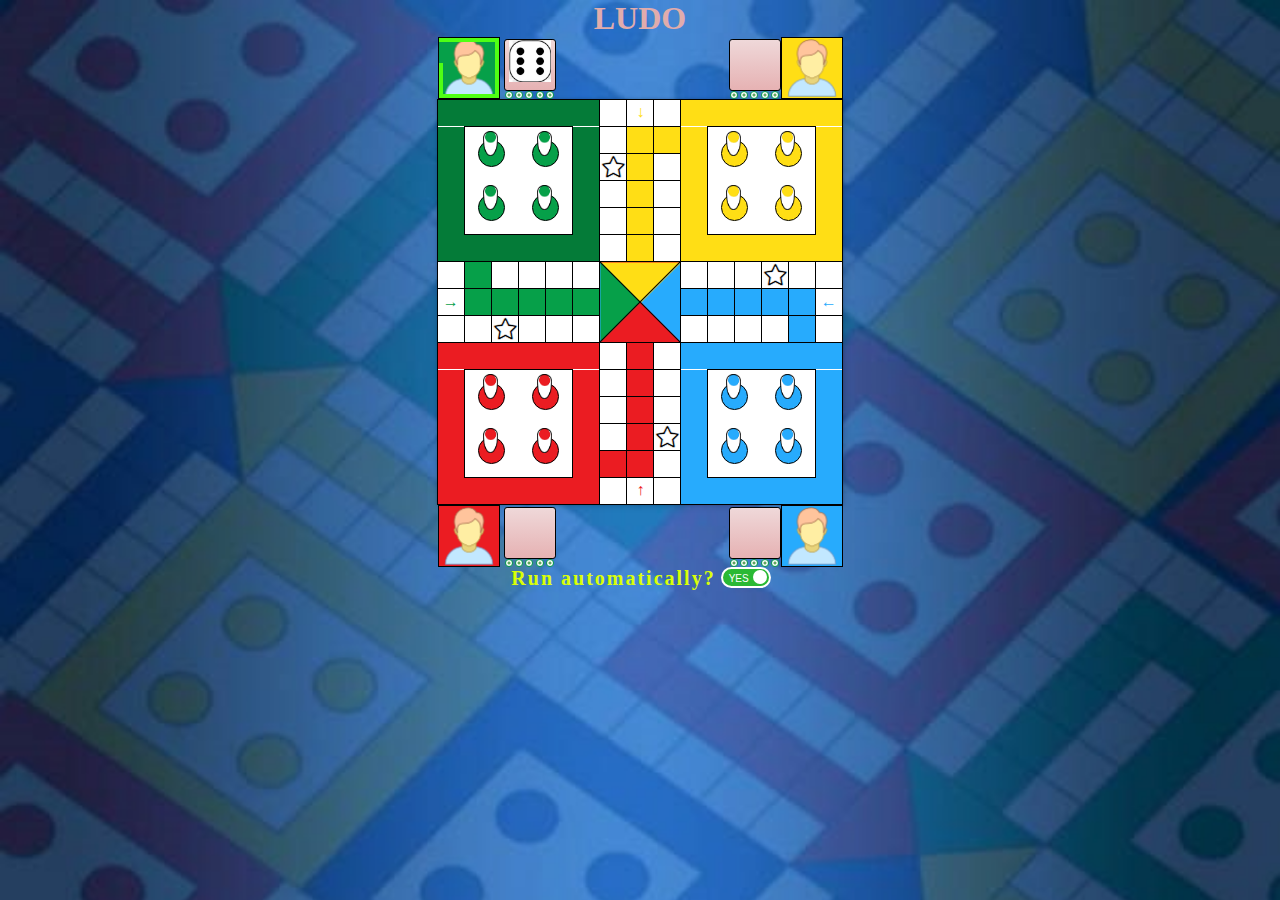
==== commit 34f5ce55: "Better formating." ====
--- a/ludo.html
+++ b/ludo.html
@@ -14,8 +14,10 @@
 
   <div class="users_panel">
     <span><span id="green_user" class="user"><img src="./images/user_icons/green.png" alt="" srcset="">
-    </span><div style=" display: inline-block;">
-        <div id="green_dice_container" class="dice_container"><img id="green_dice" class="dice" src="./images/dices/6.png" alt="" srcset="">
+      </span>
+      <div style=" display: inline-block;">
+        <div id="green_dice_container" class="dice_container"><img id="green_dice" class="dice"
+            src="./images/dices/6.png" alt="" srcset="">
         </div>
         <div class="dots_container">
           <div id="dot_of_green_0" class="dot"></div>
@@ -28,7 +30,8 @@
     </span>
     <span>
       <div style=" display: inline-block;">
-        <div id="yellow_dice_container" class="dice_container"><img id="yellow_dice" class="dice" src="" alt="" srcset=""></div>
+        <div id="yellow_dice_container" class="dice_container"><img id="yellow_dice" class="dice" src="" alt=""
+            srcset=""></div>
         <div class="dots_container">
           <div id="dot_of_yellow_0" class="dot"></div>
           <div id="dot_of_yellow_1" class="dot"></div>
@@ -53,14 +56,14 @@
       <td colspan="4" rowspan="4">
         <span id="winner_0"></span>
         <div style="height: 50%;">
-          <div class="circle green" id="green_circle_0"><img class="single_token tokens_of_0" src="./images/tokens/green.png" alt="green_circle_0"
-              srcset=""></div><div class="circle green" id="green_circle_1"><img class="single_token tokens_of_0" src="./images/tokens/green.png" alt="green_circle_1"
-              srcset=""></div>
+          <div class="circle green" id="green_circle_0"><img class="single_token tokens_of_0" src="./images/tokens/green.png" alt="green_circle_0" 
+            srcset=""></div><div class="circle green" id="green_circle_1"><img class="single_token tokens_of_0" src="./images/tokens/green.png" alt="green_circle_1" 
+            srcset=""></div>
         </div>
         <div style="height: 50%;">
           <div class="circle green" id="green_circle_2"><img class="single_token tokens_of_0" src="./images/tokens/green.png" alt="green_circle_2"
-              srcset=""></div><div class="circle green" id="green_circle_3"><img class="single_token tokens_of_0" src="./images/tokens/green.png" alt="green_circle_3"
-              srcset=""></div>
+             srcset=""></div><div class="circle green" id="green_circle_3"><img class="single_token tokens_of_0" src="./images/tokens/green.png" alt="green_circle_3"
+             srcset=""></div>
         </div>
       </td>
       <td class="green border_bottom_hidden border_top_hidden highlight_0" rowspan="4"></td>
@@ -71,14 +74,14 @@
       <td colspan="4" rowspan="4">
         <span id="winner_1"></span>
         <div style="height: 50%;">
-          <div class="circle yellow" id="yellow_circle_0"><img class="single_token tokens_of_1" src="./images/tokens/yellow.png"
-              alt="yellow_circle_0" srcset=""></div><div class="circle yellow" id="yellow_circle_1"><img class="single_token tokens_of_1" src="./images/tokens/yellow.png"
-              alt="yellow_circle_1" srcset=""></div>
-        </div>
-        <div style="height: 50%;">
-          <div class="circle yellow" id="yellow_circle_2"><img class="single_token tokens_of_1" src="./images/tokens/yellow.png"
-              alt="yellow_circle_2" srcset=""></div><div class="circle yellow" id="yellow_circle_3"><img class="single_token tokens_of_1" src="./images/tokens/yellow.png"
-              alt="yellow_circle_3" srcset=""></div>
+          <div class="circle yellow" id="yellow_circle_0"><img class="single_token tokens_of_1" src="./images/tokens/yellow.png" alt="yellow_circle_0"
+            srcset=""></div><div class="circle yellow" id="yellow_circle_1"><img class="single_token tokens_of_1" src="./images/tokens/yellow.png" alt="yellow_circle_1" 
+            srcset=""></div>
+        </div>
+        <div style="height: 50%;">
+          <div class="circle yellow" id="yellow_circle_2"><img class="single_token tokens_of_1" src="./images/tokens/yellow.png" alt="yellow_circle_2"
+             srcset=""></div><div class="circle yellow" id="yellow_circle_3"><img class="single_token tokens_of_1" src="./images/tokens/yellow.png" alt="yellow_circle_3"
+             srcset=""></div>
         </div>
       </td>
       <td class="yellow border_bottom_hidden border_top_hidden highlight_1" rowspan="4"></td>
@@ -176,13 +179,13 @@
         <span id="winner_3"></span>
         <div style="height: 50%; ">
           <div class="circle red" id="red_circle_0"><img class="single_token tokens_of_3" src="./images/tokens/red.png" alt="red_circle_0"
-              srcset=""></div><div class="circle red" id="red_circle_1"><img class="single_token tokens_of_3" src="./images/tokens/red.png" alt="red_circle_1"
-              srcset=""></div>
+            srcset=""></div><div class="circle red" id="red_circle_1"><img class="single_token tokens_of_3" src="./images/tokens/red.png" alt="red_circle_1"
+            srcset=""></div>
         </div>
         <div style="height: 50%;">
           <div class="circle red" id="red_circle_2"><img class="single_token tokens_of_3" src="./images/tokens/red.png" alt="red_circle_2"
-              srcset=""></div><div class="circle red" id="red_circle_3"><img class="single_token tokens_of_3" src="./images/tokens/red.png" alt="red_circle_3"
-              srcset=""></div>
+            srcset=""></div><div class="circle red" id="red_circle_3"><img class="single_token tokens_of_3" src="./images/tokens/red.png" alt="red_circle_3"
+            srcset=""></div>
         </div>
       </td>
       <td class="red border_bottom_hidden border_top_hidden highlight_3" rowspan="4"></td>
@@ -194,13 +197,13 @@
         <span id="winner_2"></span>
         <div style="height: 50%; ">
           <div class="circle blue" id="blue_circle_0"><img class="single_token tokens_of_2" src="./images/tokens/blue.png" alt="blue_circle_0"
-              srcset=""></div><div class="circle blue" id="blue_circle_1"><img class="single_token tokens_of_2" src="./images/tokens/blue.png" alt="blue_circle_1"
-              srcset=""></div>
+             srcset=""></div><div class="circle blue" id="blue_circle_1"><img class="single_token tokens_of_2" src="./images/tokens/blue.png" alt="blue_circle_1"
+             srcset=""></div>
         </div>
         <div style="height: 50%;">
           <div class="circle blue" id="blue_circle_2"><img class="single_token tokens_of_2" src="./images/tokens/blue.png" alt="blue_circle_2"
-              srcset=""></div><div class="circle blue" id="blue_circle_3"><img class="single_token tokens_of_2" src="./images/tokens/blue.png" alt="blue_circle_3"
-              srcset=""></div>
+            srcset=""></div><div class="circle blue" id="blue_circle_3"><img class="single_token tokens_of_2" src="./images/tokens/blue.png" alt="blue_circle_3"
+            srcset=""></div>
         </div>
       </td>
       <td class="blue border_bottom_hidden border_top_hidden highlight_2" rowspan="4"></td>
@@ -230,8 +233,10 @@
   </table>
   <div class="users_panel">
     <span><span id="red_user" class="user"><img src="./images/user_icons/red.png" alt="" srcset="">
-    </span><div style=" display: inline-block;">
-        <div id="red_dice_container" class="dice_container"><img id="red_dice" class="dice" src="" alt="" srcset=""></div>
+      </span>
+      <div style=" display: inline-block;">
+        <div id="red_dice_container" class="dice_container"><img id="red_dice" class="dice" src="" alt="" srcset="">
+        </div>
         <div class="dots_container">
           <div id="dot_of_red_0" class="dot"></div>
           <div id="dot_of_red_1" class="dot"></div>
@@ -243,7 +248,8 @@
     </span>
     <span>
       <div style=" display: inline-block;">
-        <div id="blue_dice_container" class="dice_container"><img id="blue_dice" class="dice" src="" alt="" srcset=""></div>
+        <div id="blue_dice_container" class="dice_container"><img id="blue_dice" class="dice" src="" alt="" srcset="">
+        </div>
         <div class="dots_container">
           <div id="dot_of_blue_0" class="dot"></div>
           <div id="dot_of_blue_1" class="dot"></div>
--- a/css/ludo.css
+++ b/css/ludo.css
@@ -245,6 +245,7 @@
   position: relative;
   width: 405px;
   margin: auto;
+  margin-bottom: -4px;
   display: flex;
   justify-content: space-between;
 }
@@ -693,24 +694,6 @@
     width: 375px;
   }
 
-  .dice {
-    width: 51px;
-    height: 51px;
-  }
-  .dice_container {
-    width: 61px;
-    height: 61px;
-  }
-
-  .user {
-    height: 73px;
-    width: 73px;
-  }
-  .user img {
-    height: 71px;
-    width: 71px;
-  }
-
   .winner {
     width: 99px;
     height: 99px;
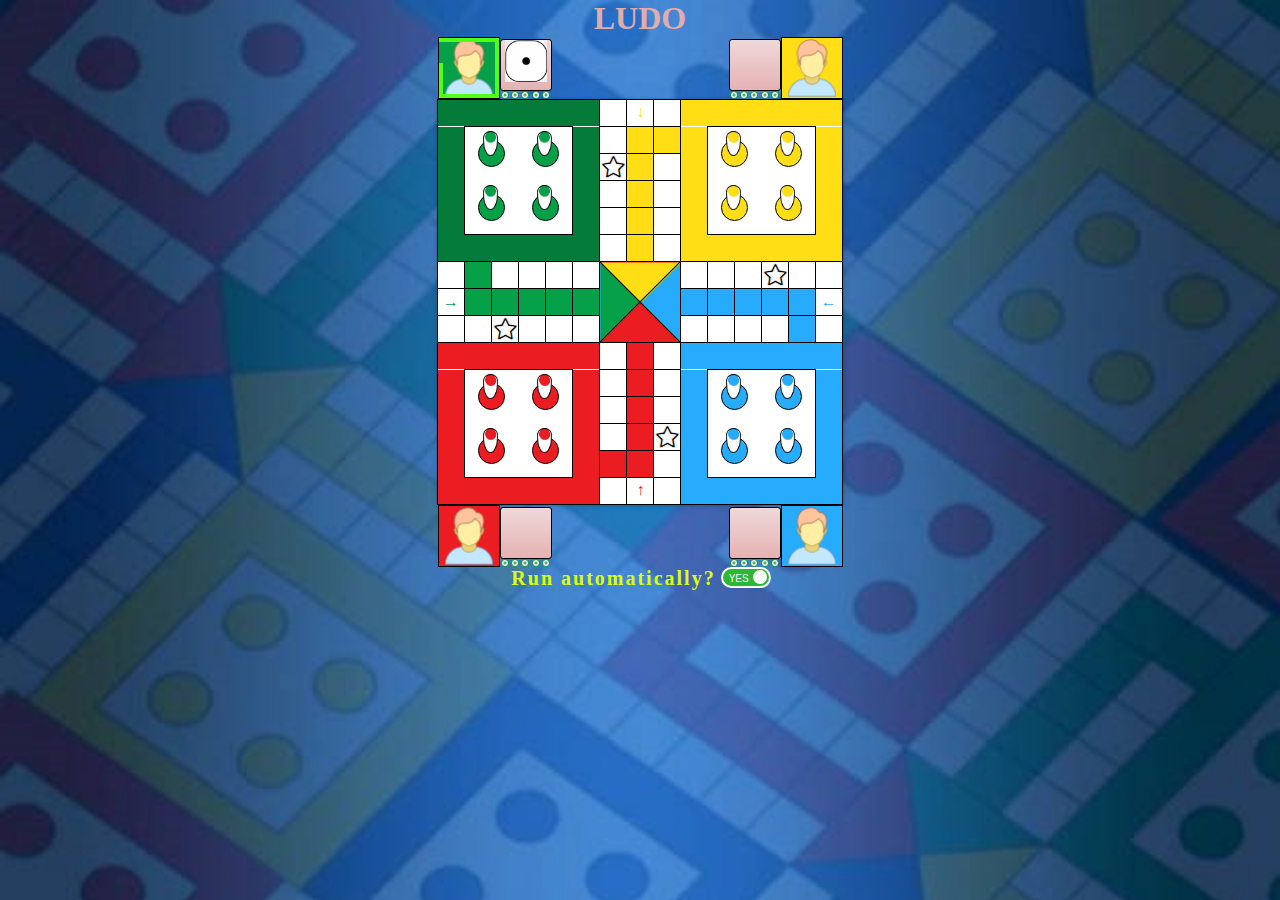
==== commit 42c35c62: "Better variable naming and added comments." ====
--- a/ludo.html
+++ b/ludo.html
@@ -14,8 +14,7 @@
 
   <div class="users_panel">
     <span><span id="green_user" class="user"><img src="./images/user_icons/green.png" alt="" srcset="">
-      </span>
-      <div style=" display: inline-block;">
+      </span><div style=" display: inline-block;">
         <div id="green_dice_container" class="dice_container"><img id="green_dice" class="dice"
             src="./images/dices/6.png" alt="" srcset="">
         </div>
@@ -233,8 +232,7 @@
   </table>
   <div class="users_panel">
     <span><span id="red_user" class="user"><img src="./images/user_icons/red.png" alt="" srcset="">
-      </span>
-      <div style=" display: inline-block;">
+      </span><div style=" display: inline-block;">
         <div id="red_dice_container" class="dice_container"><img id="red_dice" class="dice" src="" alt="" srcset="">
         </div>
         <div class="dots_container">
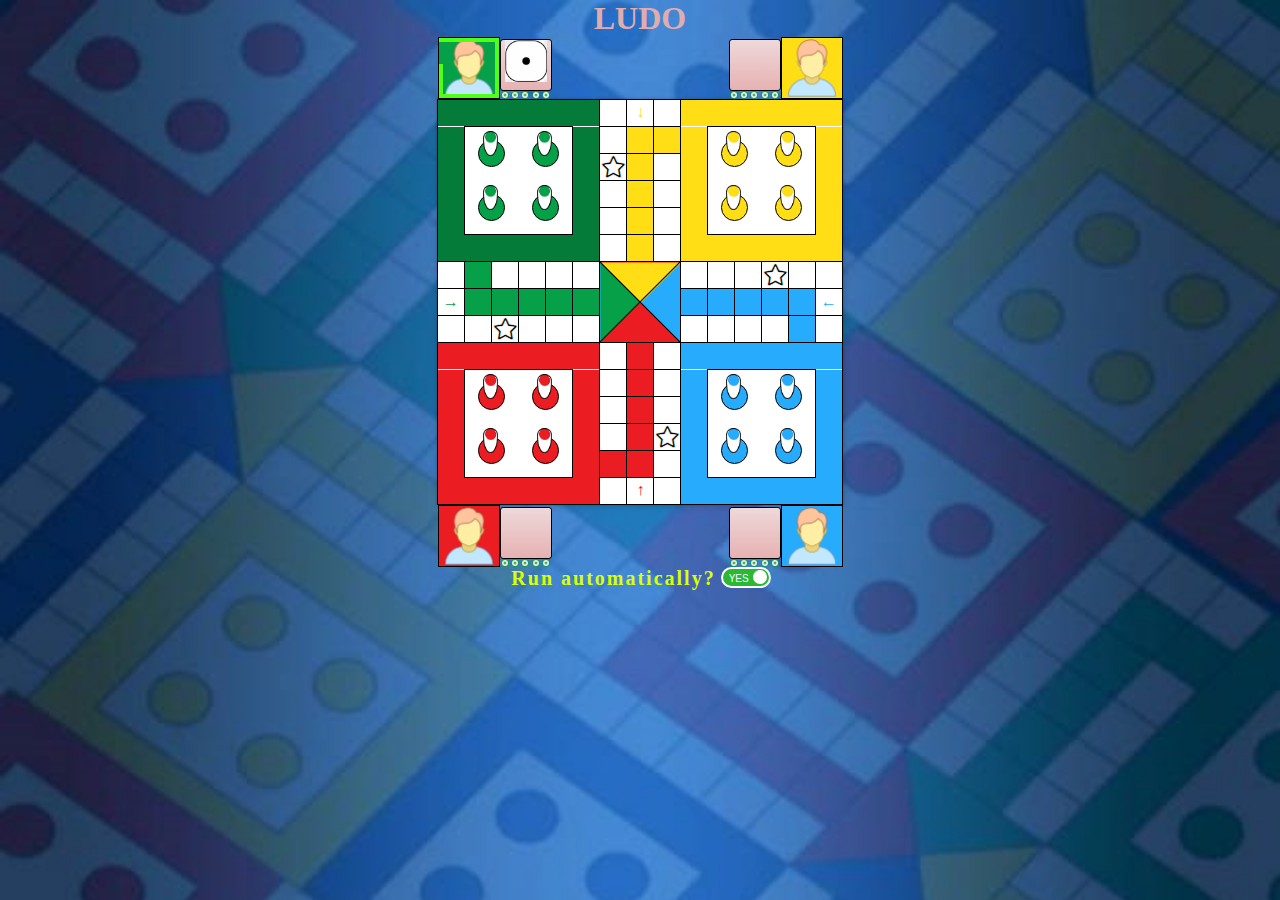
==== commit 80f3ecdc: "Changed name from "highlight_(i)" to "highlight_(color)" in html." ====
--- a/ludo.html
+++ b/ludo.html
@@ -43,15 +43,15 @@
   </div>
   <table>
     <tr>
-      <td class="green highlight_0" colspan="6"></td>
+      <td class="green highlight_green" colspan="6"></td>
       <td id="cell_010"></td>
       <td class="aud" style="color:#ffde15;" id="cell_011"><span class="top_and_botton_arrows">&#8595</span></td>
       <td id="cell_012"></td>
-      <td class="yellow highlight_1" colspan="6"></td>
-    </tr>
-
-    <tr>
-      <td class="green border_bottom_hidden border_top_hidden highlight_0" rowspan="4"></td>
+      <td class="yellow highlight_yellow" colspan="6"></td>
+    </tr>
+
+    <tr>
+      <td class="green border_bottom_hidden border_top_hidden highlight_green" rowspan="4"></td>
       <td colspan="4" rowspan="4">
         <span id="winner_0"></span>
         <div style="height: 50%;">
@@ -65,11 +65,11 @@
              srcset=""></div>
         </div>
       </td>
-      <td class="green border_bottom_hidden border_top_hidden highlight_0" rowspan="4"></td>
+      <td class="green border_bottom_hidden border_top_hidden highlight_green" rowspan="4"></td>
       <td id="cell_009"></td>
       <td class="yellow safe" id="cell_113"></td>
       <td class="yellow safe" id="cell_100"></td>
-      <td class="yellow border_bottom_hidden border_top_hidden highlight_1" rowspan="4"></td>
+      <td class="yellow border_bottom_hidden border_top_hidden highlight_yellow" rowspan="4"></td>
       <td colspan="4" rowspan="4">
         <span id="winner_1"></span>
         <div style="height: 50%;">
@@ -83,7 +83,7 @@
              srcset=""></div>
         </div>
       </td>
-      <td class="yellow border_bottom_hidden border_top_hidden highlight_1" rowspan="4"></td>
+      <td class="yellow border_bottom_hidden border_top_hidden highlight_yellow" rowspan="4"></td>
     </tr>
 
     <tr>
@@ -104,11 +104,11 @@
       <td id="cell_103"></td>
     </tr>
     <tr>
-      <td class="green highlight_0" style="position: initial;" colspan="6"></td>
+      <td class="green highlight_green" style="position: initial;" colspan="6"></td>
       <td id="cell_005"></td>
       <td class="yellow safe" id="cell_117"></td>
       <td id="cell_104"></td>
-      <td class="yellow highlight_1" style="position: initial;" colspan="6"></td>
+      <td class="yellow highlight_yellow" style="position: initial;" colspan="6"></td>
     </tr>
     <tr>
       <td id="cell_312"></td>
@@ -166,14 +166,14 @@
       <td id="cell_112"></td>
     </tr>
     <tr>
-      <td class="red highlight_3" colspan="6"></td>
+      <td class="red highlight_red" colspan="6"></td>
       <td id="cell_304"></td>
       <td class="red safe" id="cell_317"></td>
       <td id="cell_205"></td>
-      <td class="blue highlight_2" colspan="6"></td>
-    </tr>
-    <tr>
-      <td class="red border_bottom_hidden border_top_hidden highlight_3" rowspan="4"></td>
+      <td class="blue highlight_blue" colspan="6"></td>
+    </tr>
+    <tr>
+      <td class="red border_bottom_hidden border_top_hidden highlight_red" rowspan="4"></td>
       <td colspan="4" rowspan="4">
         <span id="winner_3"></span>
         <div style="height: 50%; ">
@@ -187,11 +187,11 @@
             srcset=""></div>
         </div>
       </td>
-      <td class="red border_bottom_hidden border_top_hidden highlight_3" rowspan="4"></td>
+      <td class="red border_bottom_hidden border_top_hidden highlight_red" rowspan="4"></td>
       <td id="cell_303"></td>
       <td class="red safe" id="cell_316"></td>
       <td id="cell_206"></td>
-      <td class="blue border_bottom_hidden border_top_hidden highlight_2" rowspan="4"></td>
+      <td class="blue border_bottom_hidden border_top_hidden highlight_blue" rowspan="4"></td>
       <td colspan="4" rowspan="4">
         <span id="winner_2"></span>
         <div style="height: 50%; ">
@@ -205,7 +205,7 @@
             srcset=""></div>
         </div>
       </td>
-      <td class="blue border_bottom_hidden border_top_hidden highlight_2" rowspan="4"></td>
+      <td class="blue border_bottom_hidden border_top_hidden highlight_blue" rowspan="4"></td>
     </tr>
     <tr>
       <td id="cell_302"></td>
@@ -223,11 +223,11 @@
       <td id="cell_209"></td>
     </tr>
     <tr>
-      <td class="red highlight_3" style="position: initial;" colspan="6"></td>
+      <td class="red highlight_red" style="position: initial;" colspan="6"></td>
       <td id="cell_212"></td>
       <td style="color: #eb1c22;" class="aud" id="cell_211"><span class="top_and_botton_arrows">&#8593</span></td>
       <td id="cell_210"></td>
-      <td class="blue highlight_2" style="position: initial;" colspan="6"></td>
+      <td class="blue highlight_blue" style="position: initial;" colspan="6"></td>
     </tr>
   </table>
   <div class="users_panel">
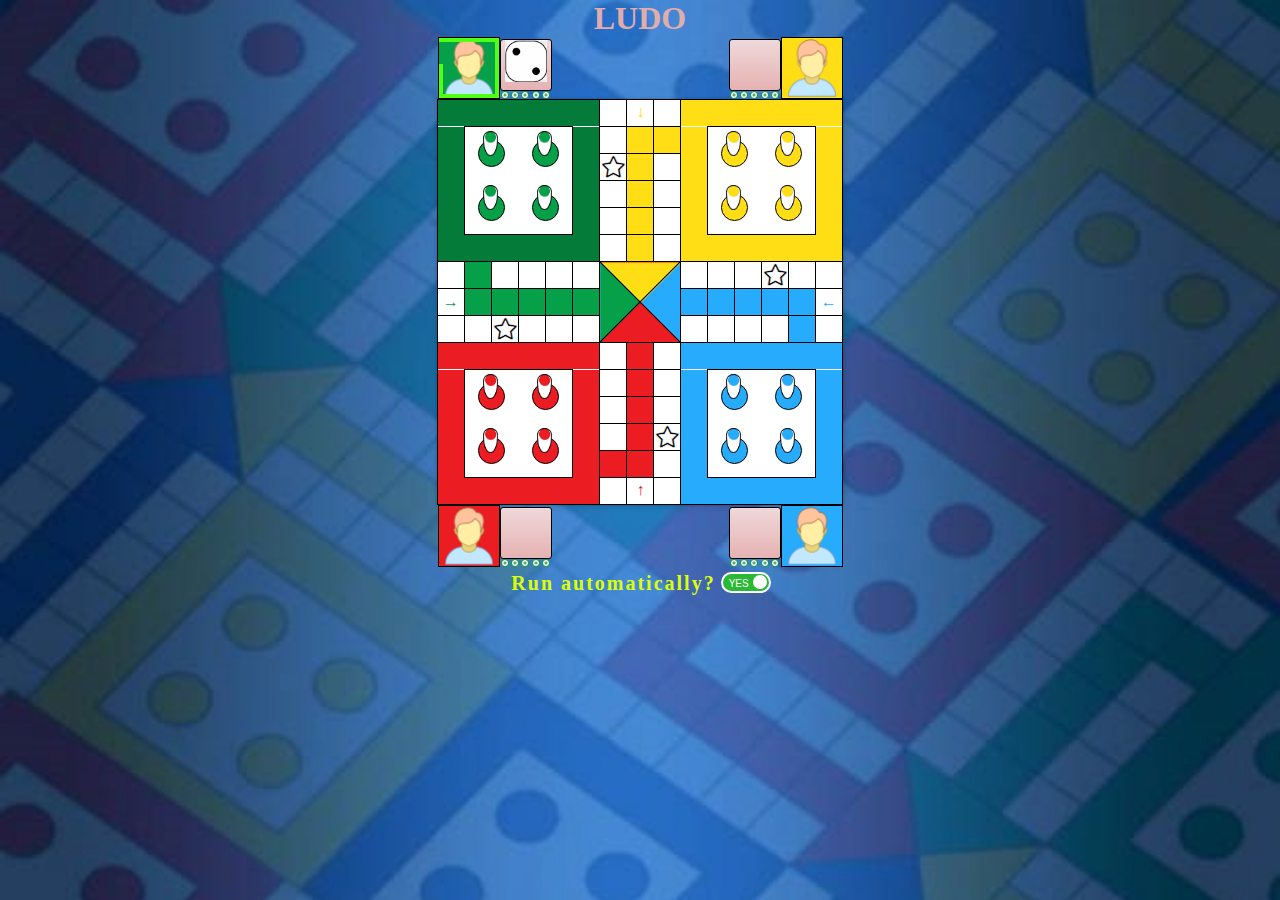
==== commit 9d14755a: "Better variable naming." ====
--- a/ludo.html
+++ b/ludo.html
@@ -54,6 +54,7 @@
       <td class="green border_bottom_hidden border_top_hidden highlight_green" rowspan="4"></td>
       <td colspan="4" rowspan="4">
         <span id="winner_0"></span>
+        <span id="left_user_0"></span>
         <div style="height: 50%;">
           <div class="circle green" id="green_circle_0"><img class="single_token tokens_of_0" src="./images/tokens/green.png" alt="green_circle_0" 
             srcset=""></div><div class="circle green" id="green_circle_1"><img class="single_token tokens_of_0" src="./images/tokens/green.png" alt="green_circle_1" 
@@ -72,6 +73,7 @@
       <td class="yellow border_bottom_hidden border_top_hidden highlight_yellow" rowspan="4"></td>
       <td colspan="4" rowspan="4">
         <span id="winner_1"></span>
+        <span id="left_user_1"></span>
         <div style="height: 50%;">
           <div class="circle yellow" id="yellow_circle_0"><img class="single_token tokens_of_1" src="./images/tokens/yellow.png" alt="yellow_circle_0"
             srcset=""></div><div class="circle yellow" id="yellow_circle_1"><img class="single_token tokens_of_1" src="./images/tokens/yellow.png" alt="yellow_circle_1" 
@@ -176,6 +178,7 @@
       <td class="red border_bottom_hidden border_top_hidden highlight_red" rowspan="4"></td>
       <td colspan="4" rowspan="4">
         <span id="winner_3"></span>
+        <span id="left_user_3"></span>
         <div style="height: 50%; ">
           <div class="circle red" id="red_circle_0"><img class="single_token tokens_of_3" src="./images/tokens/red.png" alt="red_circle_0"
             srcset=""></div><div class="circle red" id="red_circle_1"><img class="single_token tokens_of_3" src="./images/tokens/red.png" alt="red_circle_1"
@@ -194,6 +197,7 @@
       <td class="blue border_bottom_hidden border_top_hidden highlight_blue" rowspan="4"></td>
       <td colspan="4" rowspan="4">
         <span id="winner_2"></span>
+        <span id="left_user_2"></span>
         <div style="height: 50%; ">
           <div class="circle blue" id="blue_circle_0"><img class="single_token tokens_of_2" src="./images/tokens/blue.png" alt="blue_circle_0"
              srcset=""></div><div class="circle blue" id="blue_circle_1"><img class="single_token tokens_of_2" src="./images/tokens/blue.png" alt="blue_circle_1"
--- a/css/ludo.css
+++ b/css/ludo.css
@@ -98,7 +98,7 @@
   color: #e1acac;
   font-size: 20px;
   text-align: center;
-  margin-top: 0;
+  margin-top: 5px;
   margin-bottom: 0;
 }
 
@@ -629,7 +629,7 @@
   left: 18%;
 }
 
-.winner {
+.winner, .left_user {
   width: 107px;
   height: 107px;
   position: absolute;
@@ -694,7 +694,7 @@
     width: 375px;
   }
 
-  .winner {
+  .winner, .left_user {
     width: 99px;
     height: 99px;
   }
@@ -812,7 +812,7 @@
     width: 63px;
   }
 
-  .winner {
+  .winner, .left_user {
     width: 86px;
     height: 86px;
   }
@@ -919,7 +919,7 @@
     top: 47%;
   }
 
-  .winner {
+  .winner, .left_user {
     width: 66px;
     height: 66px;
   }
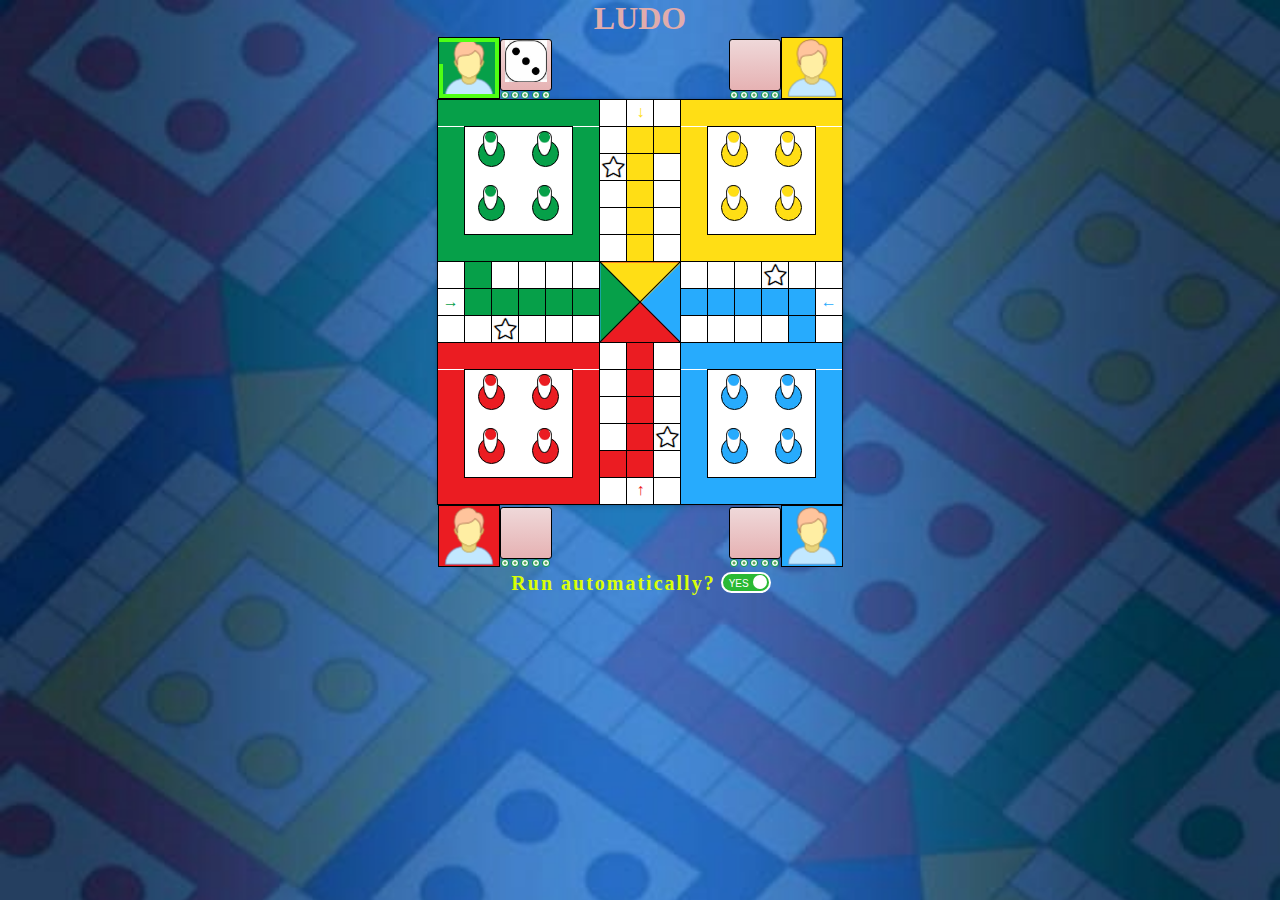
==== commit 90e6078a: "In manual option, require to run only Red player instead of all." ====
--- a/ludo.html
+++ b/ludo.html
@@ -235,6 +235,7 @@
     </tr>
   </table>
   <div class="users_panel">
+    <p class="manual_player"> <span class="manual_player_arrow">&#8592</span><span class="manual_player_text">You</span></p>
     <span><span id="red_user" class="user"><img src="./images/user_icons/red.png" alt="" srcset="">
       </span><div style=" display: inline-block;">
         <div id="red_dice_container" class="dice_container"><img id="red_dice" class="dice" src="" alt="" srcset="">
--- a/css/ludo.css
+++ b/css/ludo.css
@@ -279,6 +279,21 @@
   border-radius: 6%;
 }
 
+.manual_player {
+  position: absolute;
+  left: 120px;
+  color:rgb(218, 255, 7);
+  font-weight: bold;
+  display: none;
+}
+.manual_player_arrow {
+  font-size: 20px;
+}
+.manual_player_text {
+  position: absolute;
+  top: 3px;
+}
+
 .disable_pointer_event {
   pointer-events: none;
 }
@@ -629,7 +644,8 @@
   left: 18%;
 }
 
-.winner, .left_user {
+.winner,
+.left_user {
   width: 107px;
   height: 107px;
   position: absolute;
@@ -694,7 +710,8 @@
     width: 375px;
   }
 
-  .winner, .left_user {
+  .winner,
+  .left_user {
     width: 99px;
     height: 99px;
   }
@@ -803,6 +820,10 @@
     height: 54px;
   }
 
+  .manual_player {
+    left: 125px;
+  }
+
   .user {
     height: 65px;
     width: 65px;
@@ -812,7 +833,8 @@
     width: 63px;
   }
 
-  .winner, .left_user {
+  .winner,
+  .left_user {
     width: 86px;
     height: 86px;
   }
@@ -846,6 +868,14 @@
   .running_token {
     width: 10px;
     height: 19px;
+  }
+
+  .manual_player{
+      top: 3px;
+  }
+  .manual_player_text{
+    top: 6px;
+    font-size: 11px;
   }
 
   .running_green_token_animation,
@@ -919,7 +949,8 @@
     top: 47%;
   }
 
-  .winner, .left_user {
+  .winner,
+  .left_user {
     width: 66px;
     height: 66px;
   }
@@ -947,6 +978,11 @@
   }
   .running_token {
     height: 17px;
+  }
+
+  .manual_player{
+    left: 104px;
+    top: 0px;
   }
 
   #destination_for_green_tokens {
